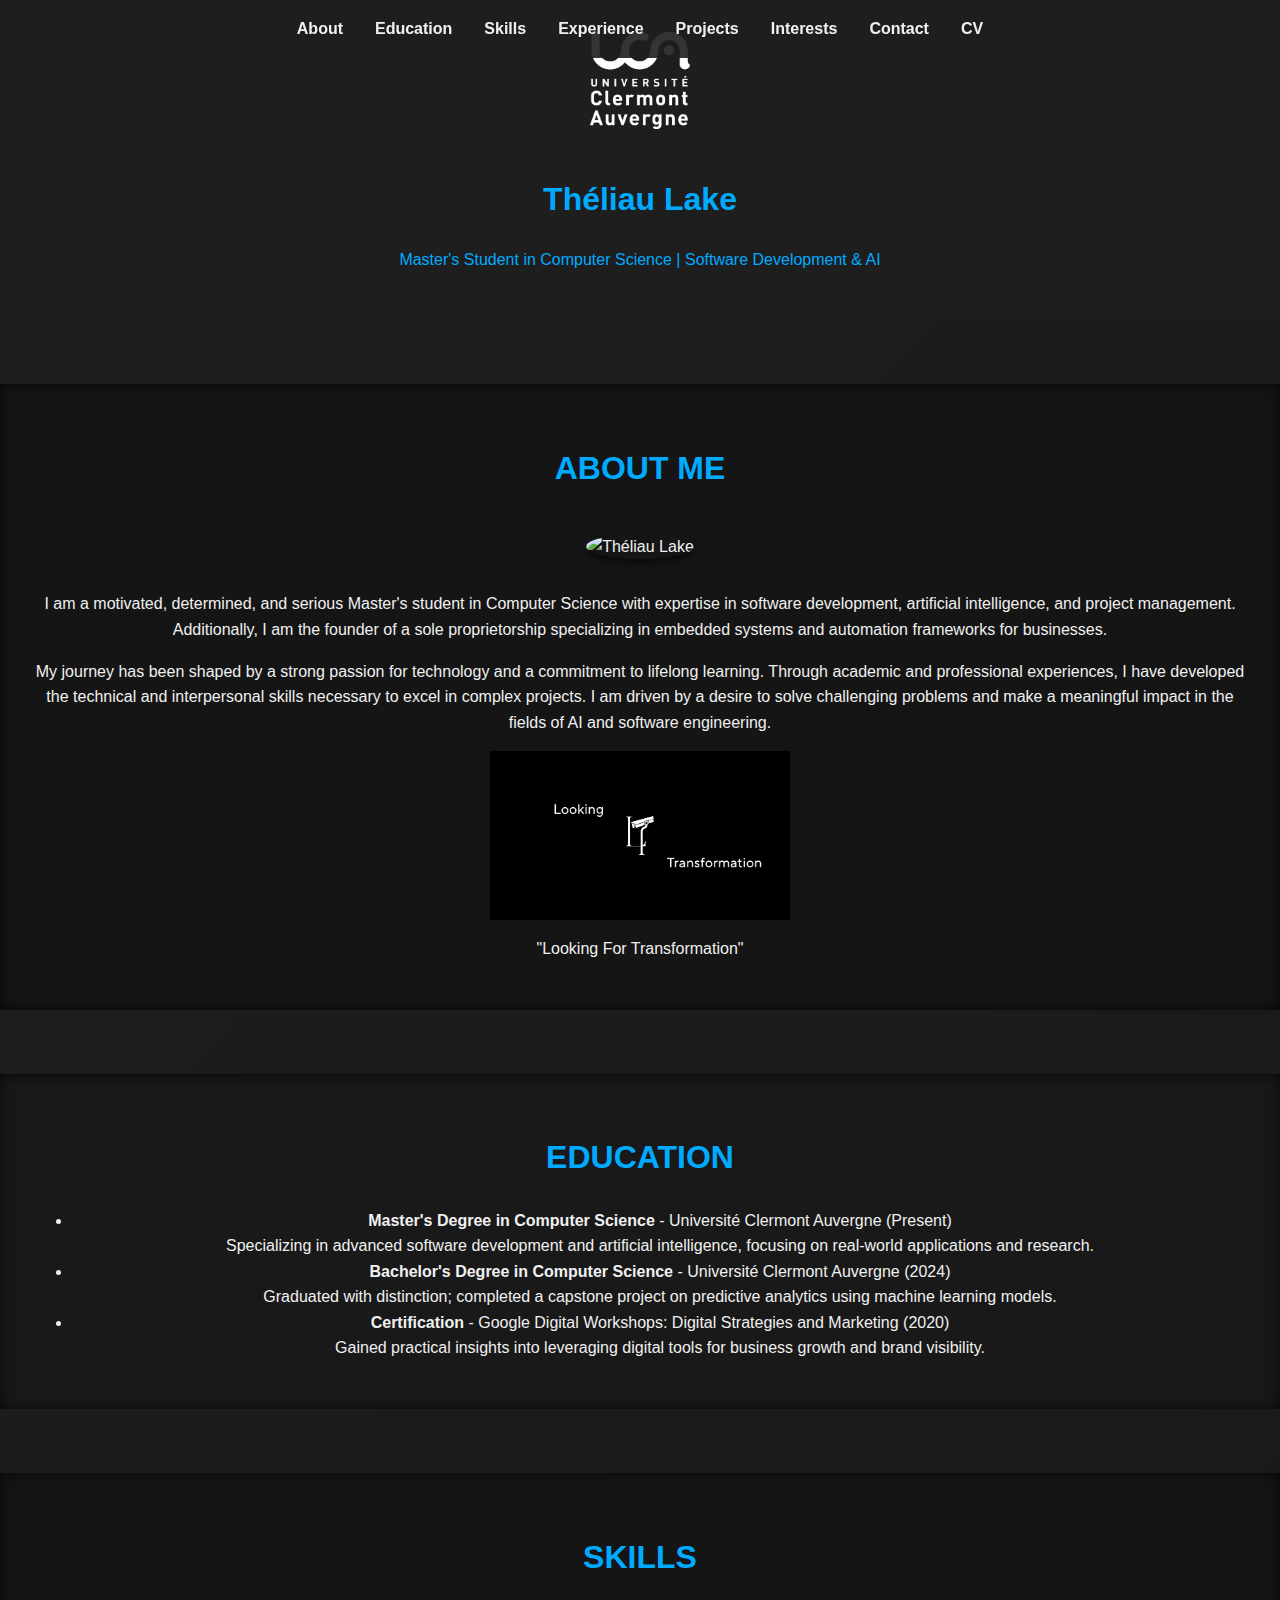
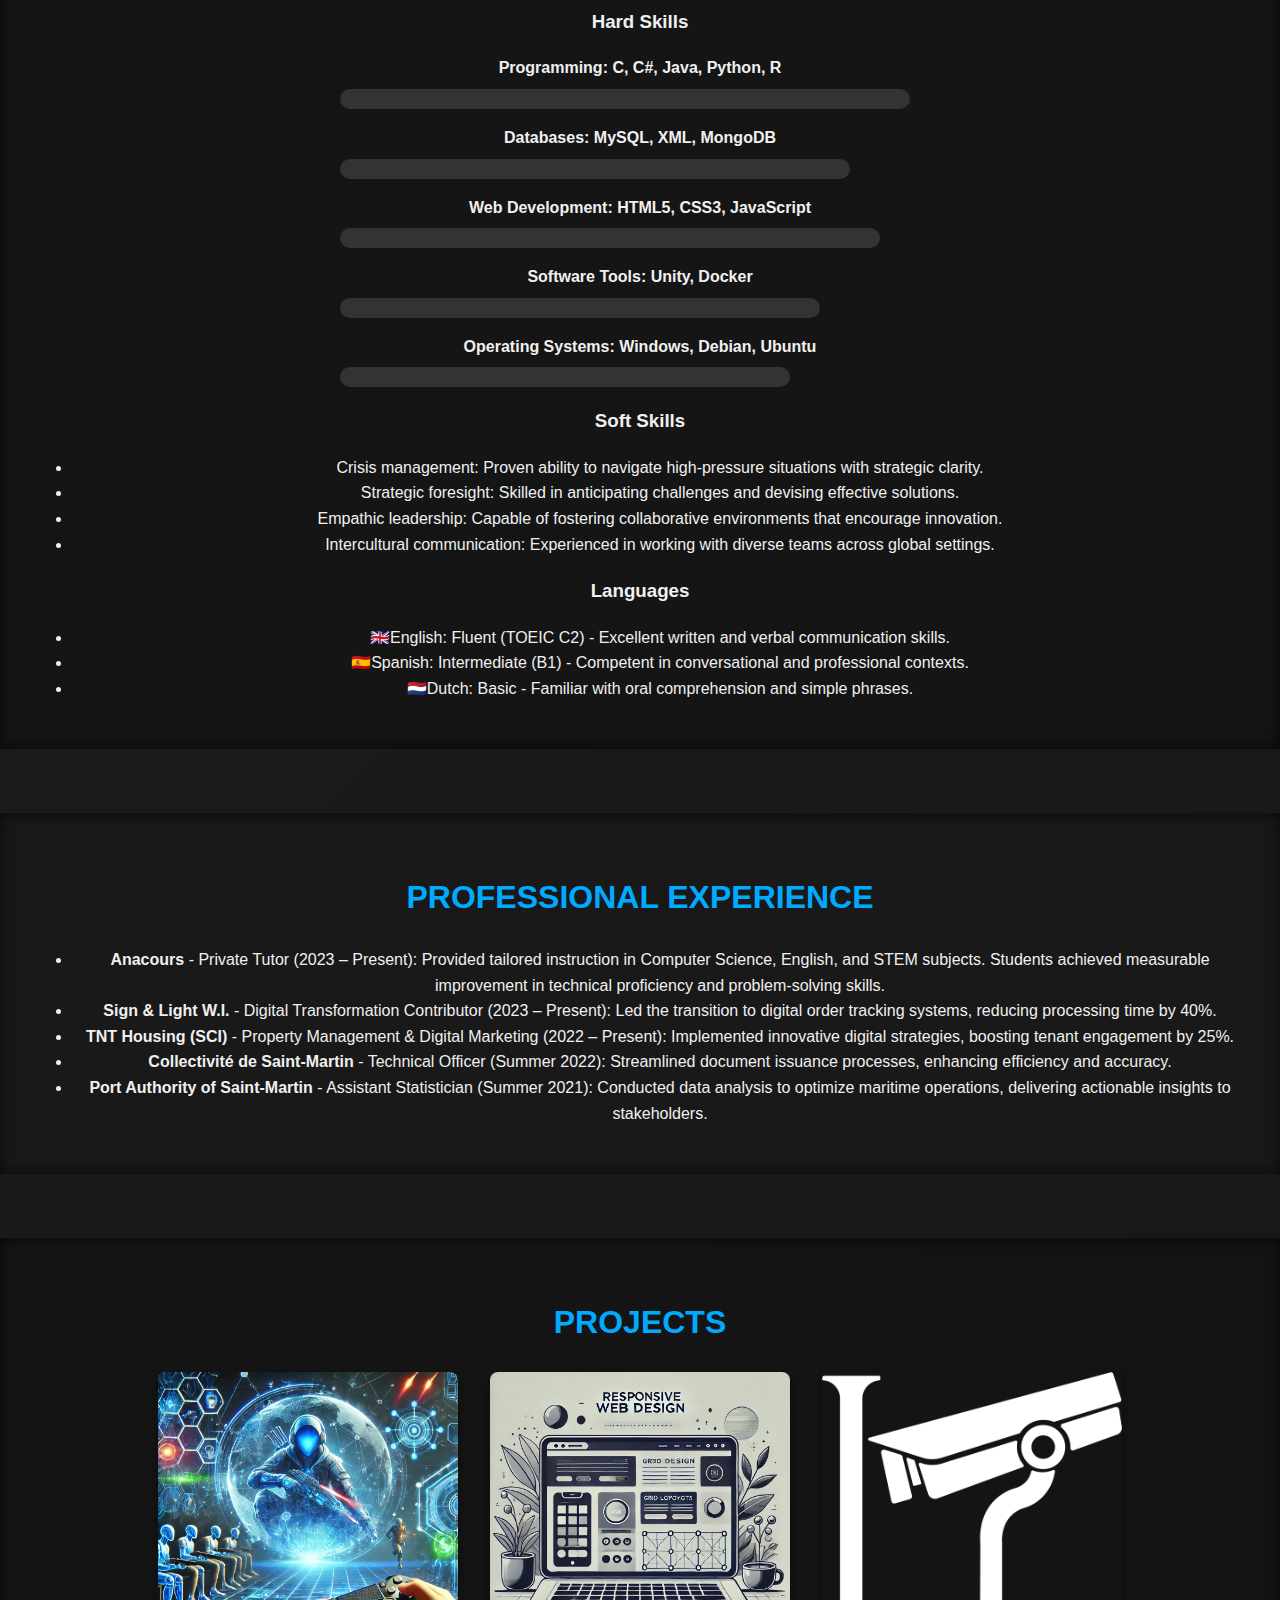
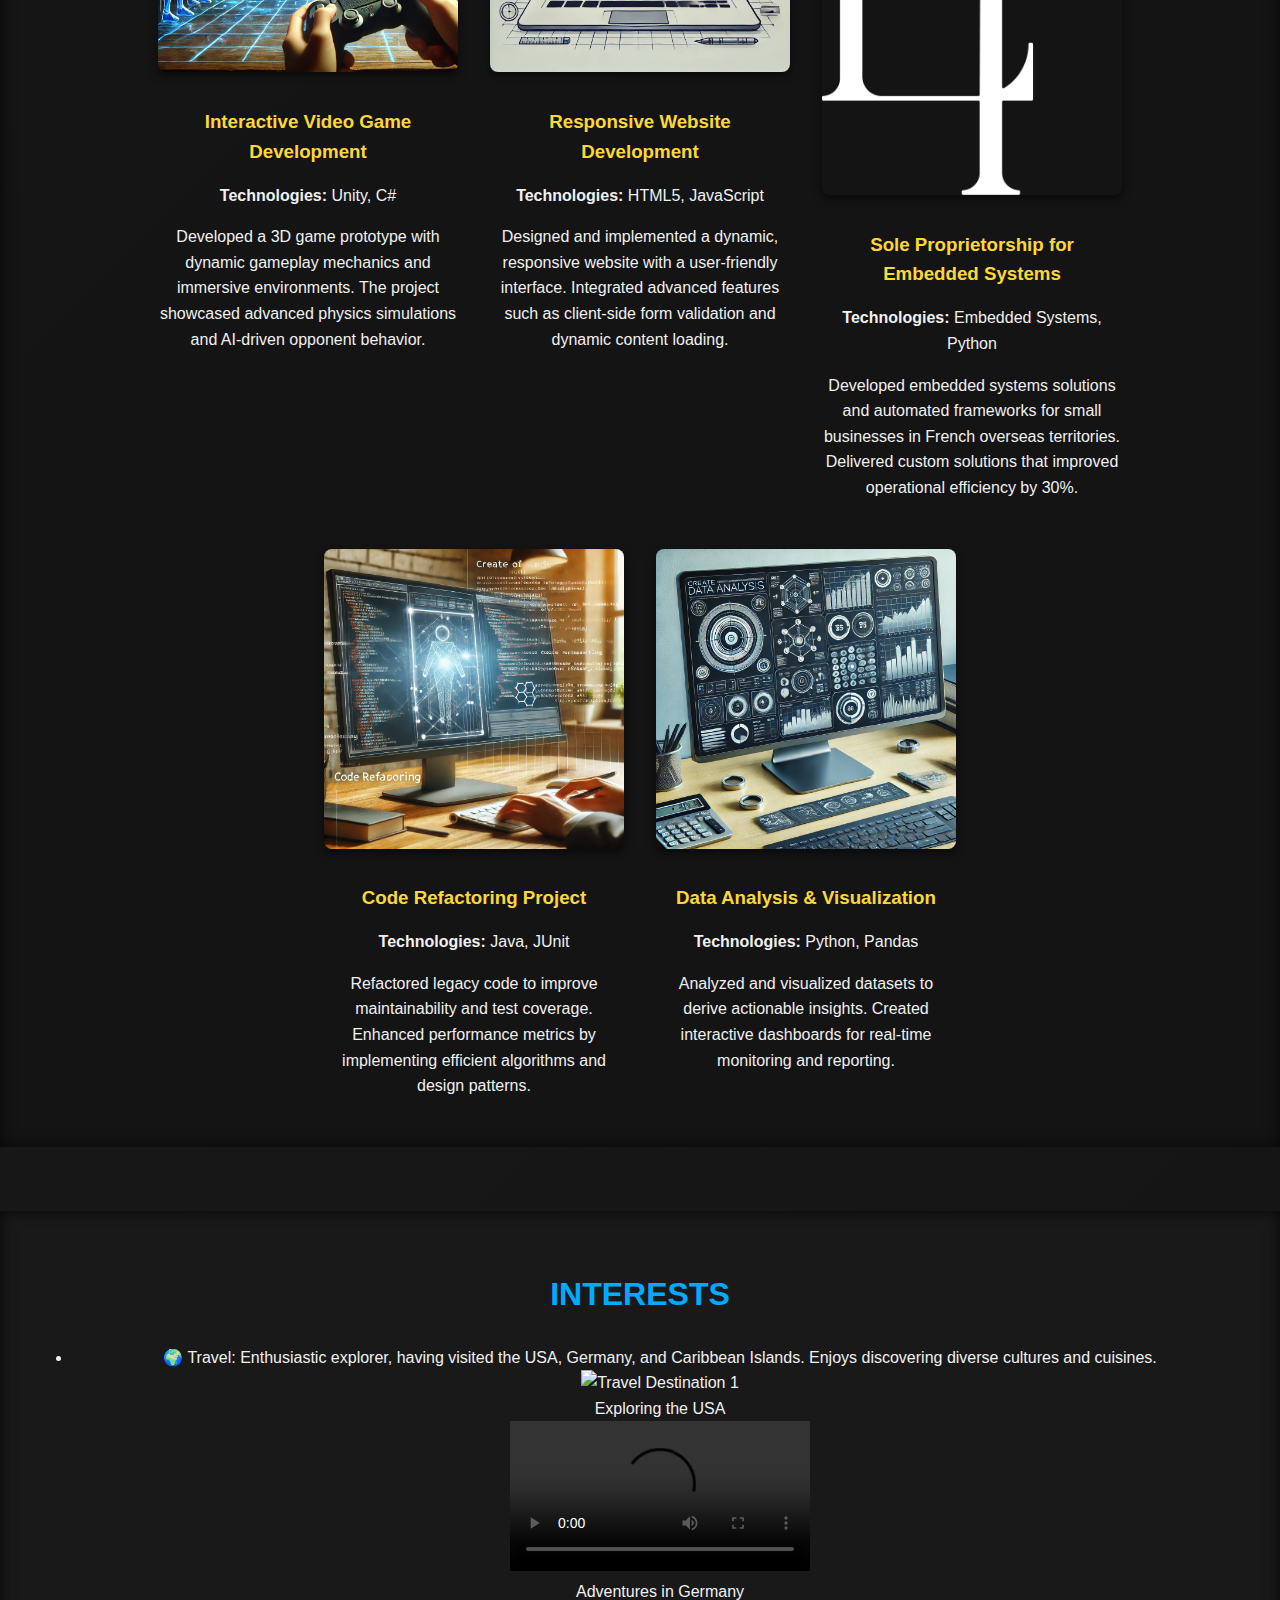
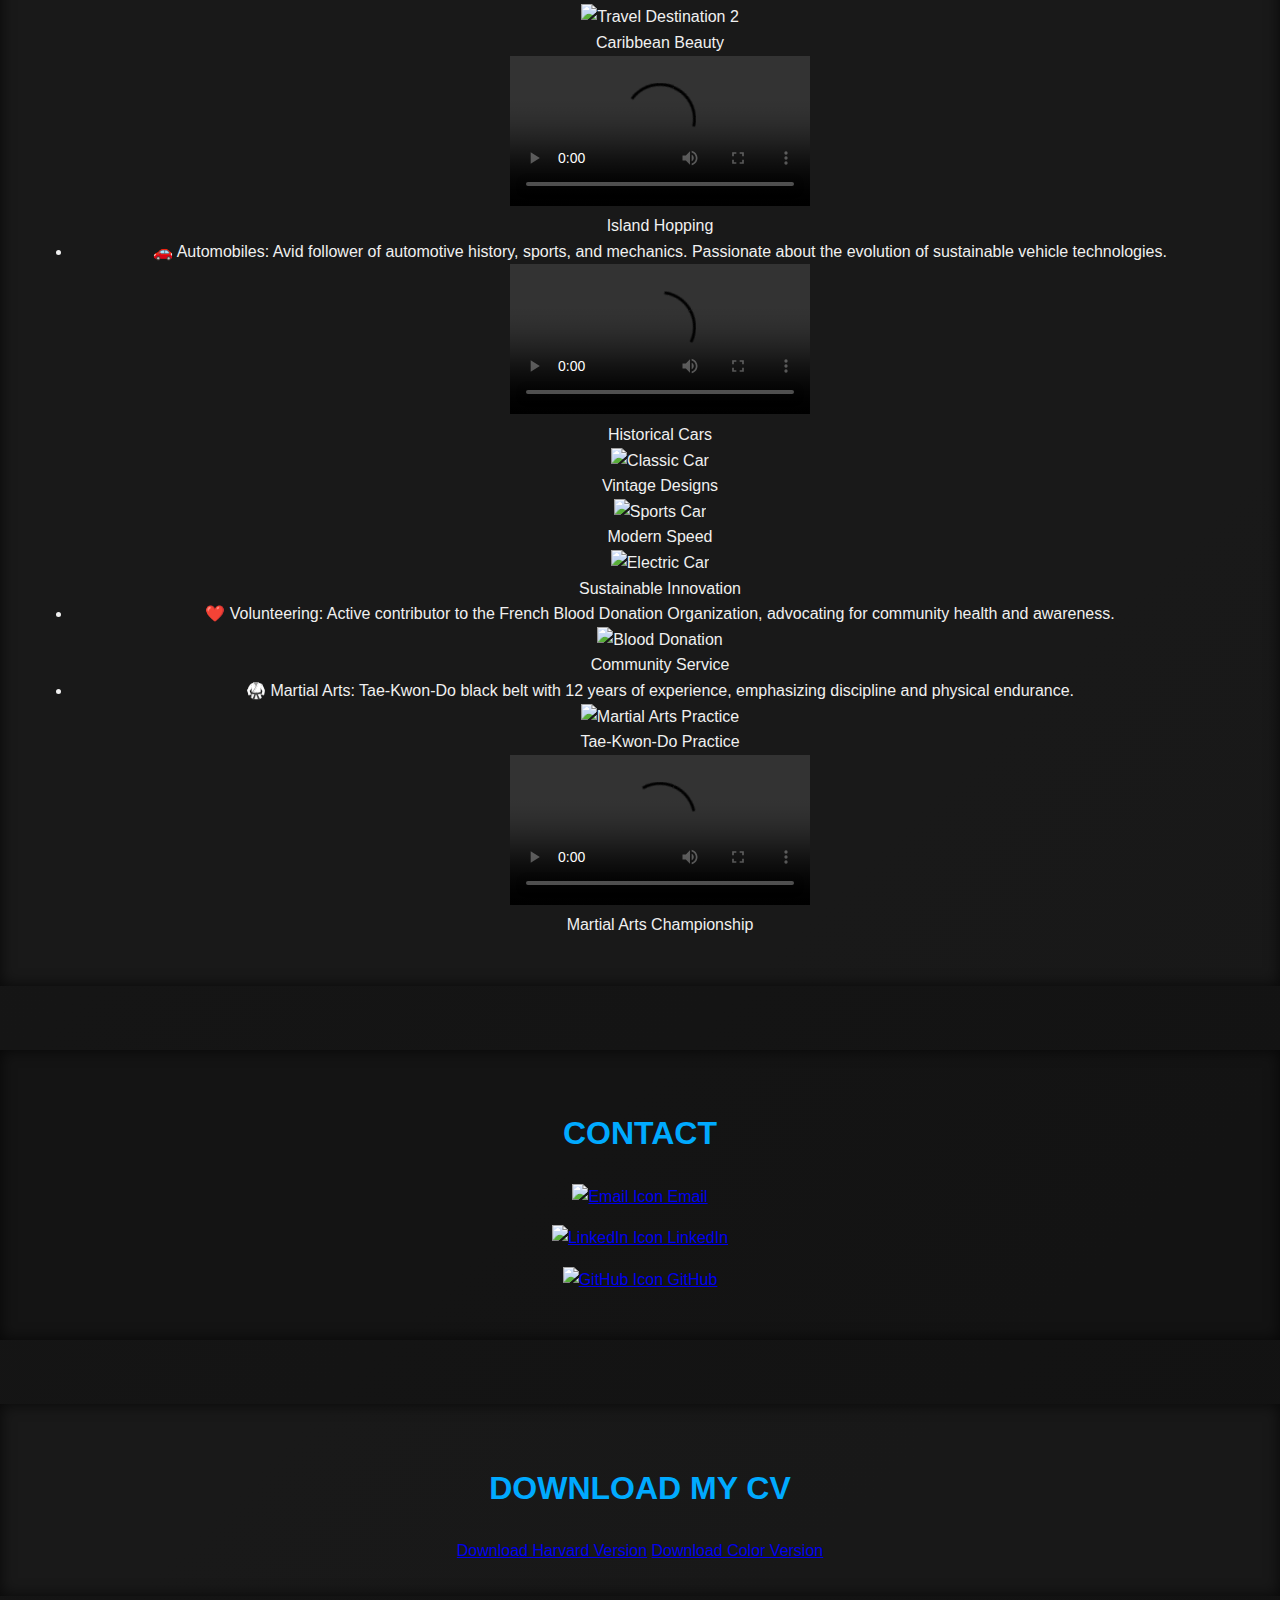
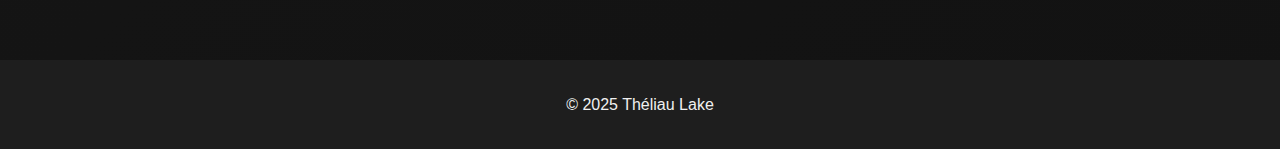
==== index.html @ 4d28a91b "Update index.html adding videos in interest" ====
<!DOCTYPE html>
<html lang="en">
<head>
    <meta charset="UTF-8">
    <meta name="viewport" content="width=device-width, initial-scale=1.0">
    <title>Théliau Lake | ePortfolio</title>
    <link rel="stylesheet" href="styles.css">
</head>
<body>
    <header>
        <img src="logo_UCA_blanc.png" alt="University Logo">
        <h1>Théliau Lake</h1>
        <p>Master's Student in Computer Science | Software Development & AI</p>
    </header>

    <nav>
        <a href="#about">About</a>
        <a href="#education">Education</a>
        <a href="#skills">Skills</a>
        <a href="#experience">Experience</a>
        <a href="#projects">Projects</a>
        <a href="#interests">Interests</a>
        <a href="#contact">Contact</a>
        <a href="#cv">CV</a>
    </nav>

    <section id="about">
        <h2>About Me</h2>
        <img src="20241106_191259.jpg" alt="Théliau Lake" class="profile-img">
        <p>
            I am a <span class="highlight">motivated</span>, <span class="highlight">determined</span>, and <span class="highlight">serious</span> Master's student in Computer Science with expertise in software development, artificial intelligence, and project management. Additionally, I am the founder of a <span class="highlight">sole proprietorship</span> specializing in embedded systems and automation frameworks for businesses.
        </p>
        <p>
            My journey has been shaped by a strong passion for technology and a commitment to lifelong learning. Through academic and professional experiences, I have developed the technical and interpersonal skills necessary to excel in complex projects. I am driven by a desire to solve challenging problems and make a meaningful impact in the fields of AI and software engineering.
        </p>
        <img src="-1_orig (1).jpeg" alt="Company Slogan" class="slogan-img">
        <p class="slogan-text">"Looking For Transformation"</p>
    </section>

    <section id="education">
        <h2>Education</h2>
        <ul>
            <li><strong>Master's Degree in Computer Science</strong> - Université Clermont Auvergne (Present)<br>Specializing in advanced software development and artificial intelligence, focusing on real-world applications and research.</li>
            <li><strong>Bachelor's Degree in Computer Science</strong> - Université Clermont Auvergne (2024)<br>Graduated with distinction; completed a capstone project on predictive analytics using machine learning models.</li>
            <li><strong>Certification</strong> - Google Digital Workshops: Digital Strategies and Marketing (2020)<br>Gained practical insights into leveraging digital tools for business growth and brand visibility.</li>
        </ul>
    </section>

    <section id="skills">
        <h2>Skills</h2>
        <h3>Hard Skills</h3>
        <div class="skill-bar-container">
            <div class="skill-bar">
                <span>Programming: C, C#, Java, Python, R</span>
                <div class="bar" style="--bar-width: 95%;"></div>
            </div>
            <div class="skill-bar">
                <span>Databases: MySQL, XML, MongoDB</span>
                <div class="bar" style="--bar-width: 85%;"></div>
            </div>
            <div class="skill-bar">
                <span>Web Development: HTML5, CSS3, JavaScript</span>
                <div class="bar" style="--bar-width: 90%;"></div>
            </div>
            <div class="skill-bar">
                <span>Software Tools: Unity, Docker</span>
                <div class="bar" style="--bar-width: 80%;"></div>
            </div>
            <div class="skill-bar">
                <span>Operating Systems: Windows, Debian, Ubuntu</span>
                <div class="bar" style="--bar-width: 75%;"></div>
            </div>
        </div>
        <h3>Soft Skills</h3>
        <ul>
            <li>Crisis management: Proven ability to navigate high-pressure situations with strategic clarity.</li>
            <li>Strategic foresight: Skilled in anticipating challenges and devising effective solutions.</li>
            <li>Empathic leadership: Capable of fostering collaborative environments that encourage innovation.</li>
            <li>Intercultural communication: Experienced in working with diverse teams across global settings.</li>
        </ul>
        <h3>Languages</h3>
        <ul>
            <li>🇬🇧English: Fluent (TOEIC C2) - Excellent written and verbal communication skills.</li>
            <li>🇪🇸Spanish: Intermediate (B1) - Competent in conversational and professional contexts.</li>
            <li>🇳🇱Dutch: Basic - Familiar with oral comprehension and simple phrases.</li>
        </ul>
    </section>

    <section id="experience">
        <h2>Professional Experience</h2>
        <ul>
            <li><strong>Anacours</strong> - Private Tutor (2023 – Present): Provided tailored instruction in Computer Science, English, and STEM subjects. Students achieved measurable improvement in technical proficiency and problem-solving skills.</li>
            <li><strong>Sign & Light W.I.</strong> - Digital Transformation Contributor (2023 – Present): Led the transition to digital order tracking systems, reducing processing time by 40%.</li>
            <li><strong>TNT Housing (SCI)</strong> - Property Management & Digital Marketing (2022 – Present): Implemented innovative digital strategies, boosting tenant engagement by 25%.</li>
            <li><strong>Collectivité de Saint-Martin</strong> - Technical Officer (Summer 2022): Streamlined document issuance processes, enhancing efficiency and accuracy.</li>
            <li><strong>Port Authority of Saint-Martin</strong> - Assistant Statistician (Summer 2021): Conducted data analysis to optimize maritime operations, delivering actionable insights to stakeholders.</li>
        </ul>
    </section>

    <section id="projects">
        <h2>Projects</h2>
        <div class="projects-detailed">
            <div class="project-item">
                <img src="project1.jpg" alt="Game Development">
                <div>
                    <h3>Interactive Video Game Development</h3>
                    <p><strong>Technologies:</strong> Unity, C#</p>
                    <p>Developed a 3D game prototype with dynamic gameplay mechanics and immersive environments. The project showcased advanced physics simulations and AI-driven opponent behavior.</p>
                </div>
            </div>
            <div class="project-item">
                <img src="project2.jpg" alt="Website Development">
                <div>
                    <h3>Responsive Website Development</h3>
                    <p><strong>Technologies:</strong> HTML5, JavaScript</p>
                    <p>Designed and implemented a dynamic, responsive website with a user-friendly interface. Integrated advanced features such as client-side form validation and dynamic content loading.</p>
                </div>
            </div>
            <div class="project-item">
                <img src="project3.png" alt="Embedded Systems">
                <div>
                    <h3>Sole Proprietorship for Embedded Systems</h3>
                    <p><strong>Technologies:</strong> Embedded Systems, Python</p>
                    <p>Developed embedded systems solutions and automated frameworks for small businesses in French overseas territories. Delivered custom solutions that improved operational efficiency by 30%.</p>
                </div>
            </div>
            <div class="project-item">
                <img src="project4.jpg" alt="Code Refactoring">
                <div>
                    <h3>Code Refactoring Project</h3>
                    <p><strong>Technologies:</strong> Java, JUnit</p>
                    <p>Refactored legacy code to improve maintainability and test coverage. Enhanced performance metrics by implementing efficient algorithms and design patterns.</p>
                </div>
            </div>
            <div class="project-item">
                <img src="project5.jpg" alt="Data Analysis">
                <div>
                    <h3>Data Analysis & Visualization</h3>
                    <p><strong>Technologies:</strong> Python, Pandas</p>
                    <p>Analyzed and visualized datasets to derive actionable insights. Created interactive dashboards for real-time monitoring and reporting.</p>
                </div>
            </div>
        </div>
    </section>
<section id="interests">
        <h2>Interests</h2>
        <div class="interest-grid">
            <!-- Travel -->
            <ul>
            <li>🌍 Travel: Enthusiastic explorer, having visited the USA, Germany, and Caribbean Islands. Enjoys discovering diverse cultures and cuisines.
            <div class="interest-item">
                <img src="travel1.jpg" alt="Travel Destination 1">
                <div class="overlay">Exploring the USA</div>
            </div>
            <div class="interest-item">
                <video src="travel2.mp4" controls></video>
                <div class="overlay">Adventures in Germany</div>
            </div>
            <div class="interest-item">
                <img src="travel3.jpg" alt="Travel Destination 2">
                <div class="overlay">Caribbean Beauty</div>
            </div>
            <div class="interest-item">
                <video src="travel4.mp4" controls></video>
                <div class="overlay">Island Hopping</div>
            </div> </li>

            <!-- Automobiles -->
            <li>🚗 Automobiles: Avid follower of automotive history, sports, and mechanics. Passionate about the evolution of sustainable vehicle technologies.
            <div class="interest-item">
                <video src="automobile1.mp4" controls></video>
                <div class="overlay">Historical Cars</div>
            </div>
            <div class="interest-item">
                <img src="automobile2.jpg" alt="Classic Car">
                <div class="overlay">Vintage Designs</div>
            </div>
            <div class="interest-item">
                <img src="automobile3.jpg" alt="Sports Car">
                <div class="overlay">Modern Speed</div>
            </div>
            <div class="interest-item">
                <img src="automobile4.jpg" alt="Electric Car">
                <div class="overlay">Sustainable Innovation</div>
            </div> </li>

            <!-- Blood Donation -->
            <li>❤️ Volunteering: Active contributor to the French Blood Donation Organization, advocating for community health and awareness.
            <div class="interest-item">
                <img src="blood_donation.jpg" alt="Blood Donation">
                <div class="overlay">Community Service</div>
            </div> </li>

            <!-- Martial Arts -->
            <li>🥋 Martial Arts: Tae-Kwon-Do black belt with 12 years of experience, emphasizing discipline and physical endurance.
            <div class="interest-item">
                <img src="martial_arts1.jpg" alt="Martial Arts Practice">
                <div class="overlay">Tae-Kwon-Do Practice</div>
            </div>
            <div class="interest-item">
                <video src="martial_arts2.mp4" controls></video>
                <div class="overlay">Martial Arts Championship</div>
            </div> </li>
            </ul>
        </div>
    </section>


    <section id="contact">
        <h2>Contact</h2>
        <div class="contact-icons">
            <p><a href="mailto:laketheliau@gmail.com"><img src="icons/email.png" alt="Email Icon"> Email</a></p>
            <p><a href="https://www.linkedin.com/in/th%C3%A9liau-lake-4b4109336/"><img src="icons/linkedin.png" alt="LinkedIn Icon"> LinkedIn</a></p>
            <p><a href="https://github.com/theliau17"><img src="icons/github.png" alt="GitHub Icon"> GitHub</a></p>
        </div>
    </section>

    <section class="cv-download" id="cv">
        <h2>Download My CV</h2>
        <a href="cv_harvard_en.pdf" download>Download Harvard Version</a>
        <a href="CV2425_EN_New.pdf" download>Download Color Version</a>
    </section>

    <footer>
        <p>&copy; 2025 Théliau Lake</p>
    </footer>

    <script src="scripts.js"></script>
</body>
</html>
---- styles.css ----
/* General Styles */
body {
    font-family: 'Segoe UI', Tahoma, Geneva, Verdana, sans-serif;
    margin: 0;
    padding: 0;
    background: linear-gradient(135deg, #1e1e1e, #121212);
    color: #f0f0f0;
    line-height: 1.6;
}
header {
    background: #1e1e1e;
    color: #00aaff;
    padding: 2rem 0;
    text-align: center;
}
header img {
    max-width: 100px;
    margin-bottom: 1rem;
}
.profile-img {
    width: 150px;
    height: 150px;
    border-radius: 50%;
    margin: 1rem 0;
    box-shadow: 0 4px 6px rgba(0, 0, 0, 0.5);
}
.slogan-img {
    width: 300px;
    height: auto;
    margin: 1rem auto;
    display: block;
}
nav {
    display: flex;
    justify-content: center;
    background: rgba(30, 30, 30, 0.9);
    padding: 1rem 0;
    position: fixed;
    top: 0;
    width: 100%;
    z-index: 1000;
}
nav a {
    color: #f0f0f0;
    text-decoration: none;
    margin: 0 1rem;
    font-size: 1rem;
    font-weight: bold;
    transition: color 0.3s, transform 0.3s;
}
nav a:hover {
    color: #00aaff;
    transform: scale(1.1);
}

/* Sections */
section {
    padding: 2rem;
    margin: 4rem 0;
    text-align: center;
    background: rgba(20, 20, 20, 0.8);
    box-shadow: inset 0 0 15px rgba(0, 0, 0, 0.7);
}
section:nth-of-type(even) {
    background: rgba(25, 25, 25, 0.9);
}
section h2 {
    color: #00aaff;
    font-size: 2rem;
    margin-bottom: 1.5rem;
    text-transform: uppercase;
}

/* Skills Progress Bars */
.skill-bar-container {
    max-width: 600px;
    margin: 0 auto;
    display: flex;
    flex-direction: column;
    gap: 1rem;
}
.skill-bar {
    display: flex;
    flex-direction: column;
    gap: 0.5rem;
}
.skill-bar span {
    font-weight: bold;
    font-size: 1rem;
}
.bar {
    position: relative;
    background: #333;
    border-radius: 10px;
    height: 20px;
    overflow: hidden;
}
.bar::after {
    content: '';
    position: absolute;
    left: 0;
    top: 0;
    height: 100%;
    background: linear-gradient(90deg, #fdd835, #ffeb3b);
    width: 0%;
    animation: growBar 2s ease-out forwards;
}
@keyframes growBar {
    from {
        width: 0%;
    }
    to {
        width: var(--bar-width);
    }
}

/* Projects */
.projects-detailed {
    display: flex;
    flex-wrap: wrap;
    justify-content: center;
    gap: 2rem;
}
.project-item {
    display: flex;
    flex-direction: column;
    align-items: center;
    max-width: 300px;
    text-align: center;
}
.project-item img {
    max-width: 100%;
    border-radius: 8px;
    box-shadow: 0 4px 8px rgba(0, 0, 0, 0.5);
    margin-bottom: 1rem;
}
.project-item h3 {
    color: #fdd835;
    margin-bottom: 0.5rem;
}

/* Footer */
footer {
    text-align: center;
    padding: 1rem;
    background: #1e1e1e;
    color: #f0f0f0;
}

/* Responsive Design */
@media screen and (max-width: 768px) {
    .projects-detailed {
        flex-direction: column;
    }
}
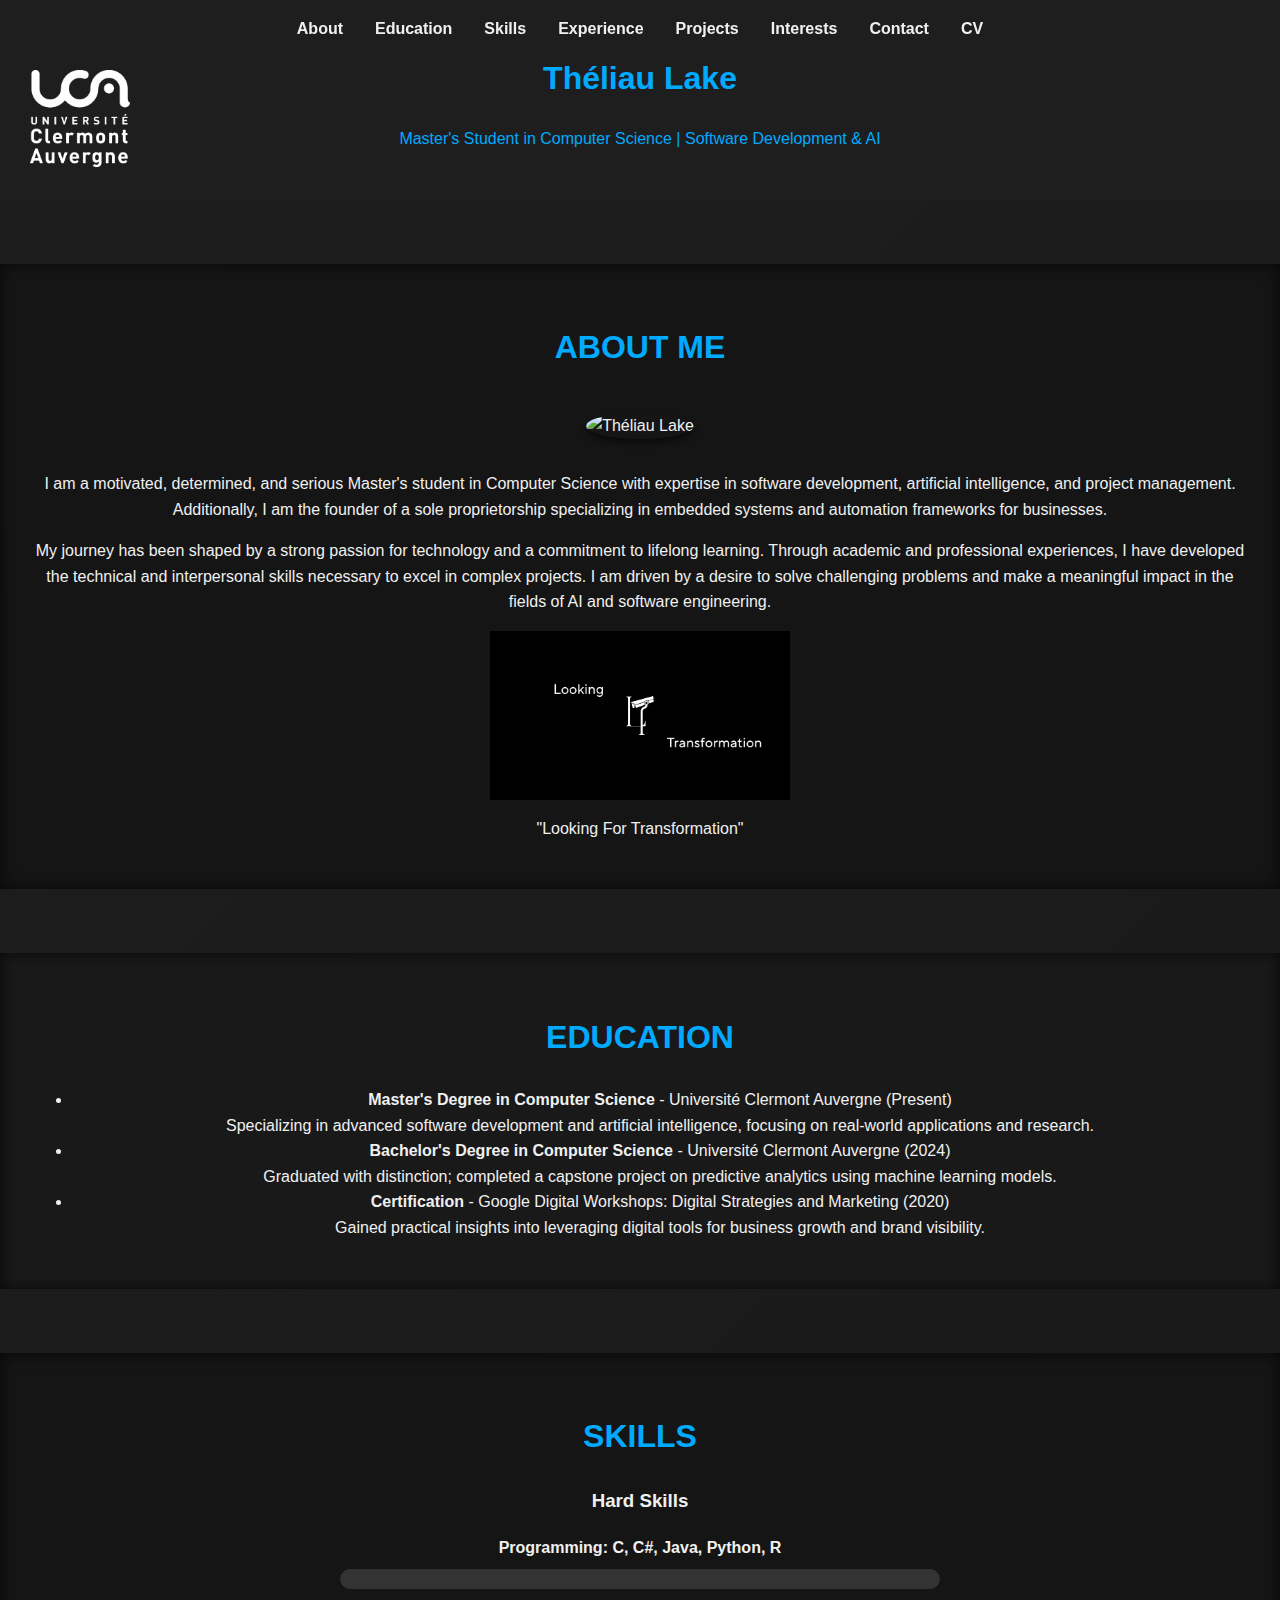
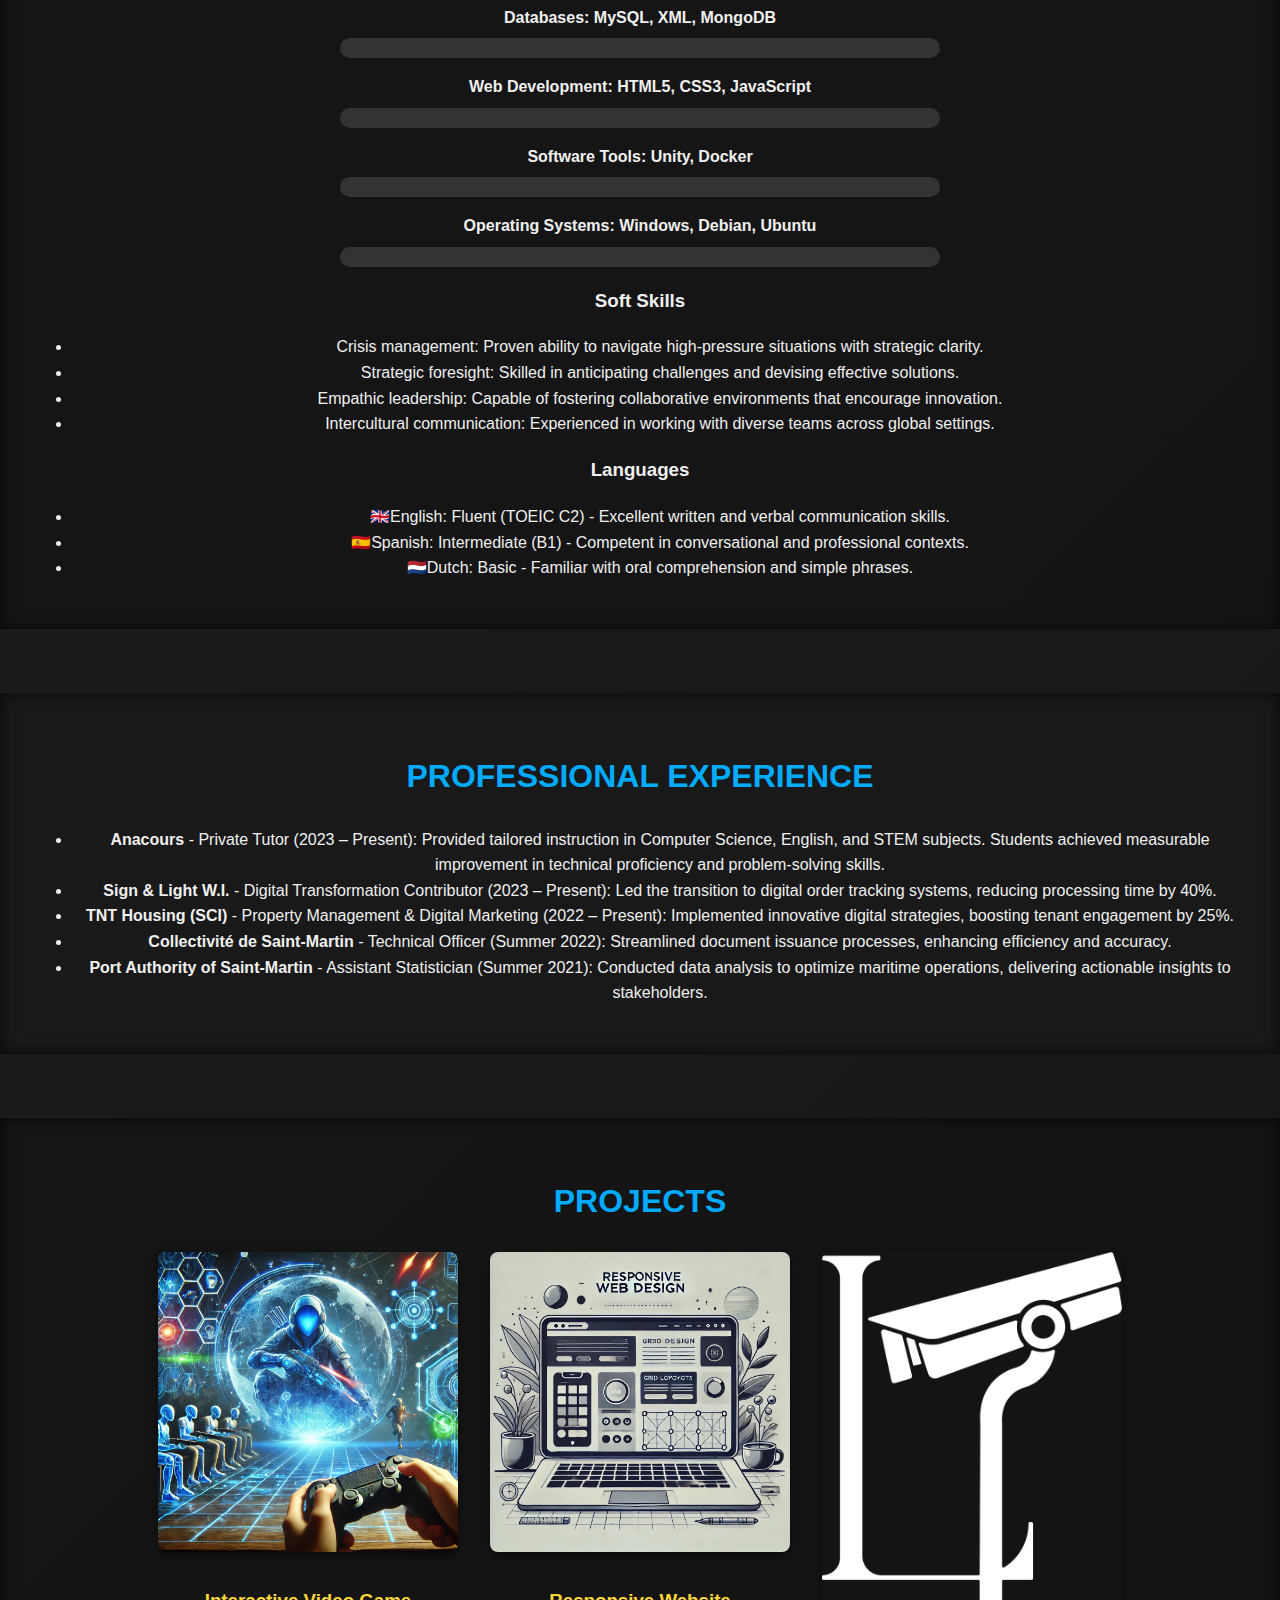
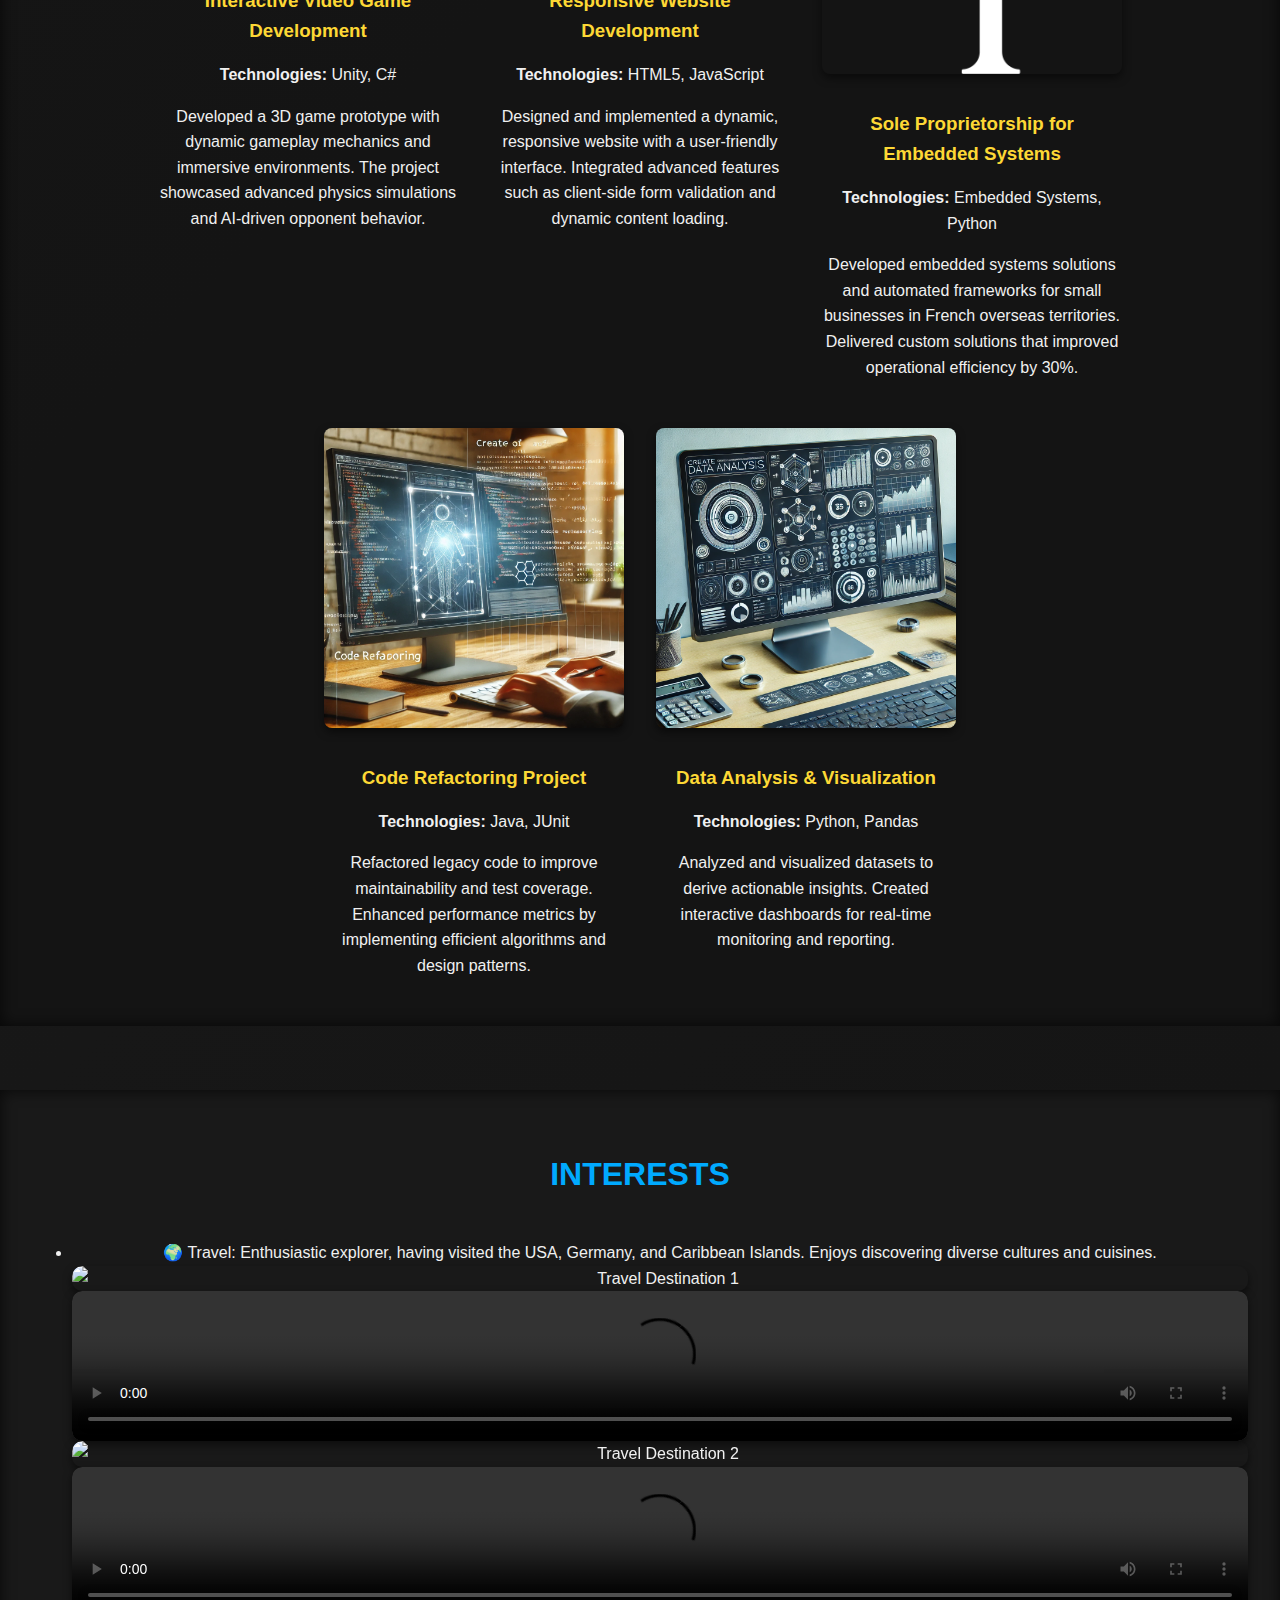
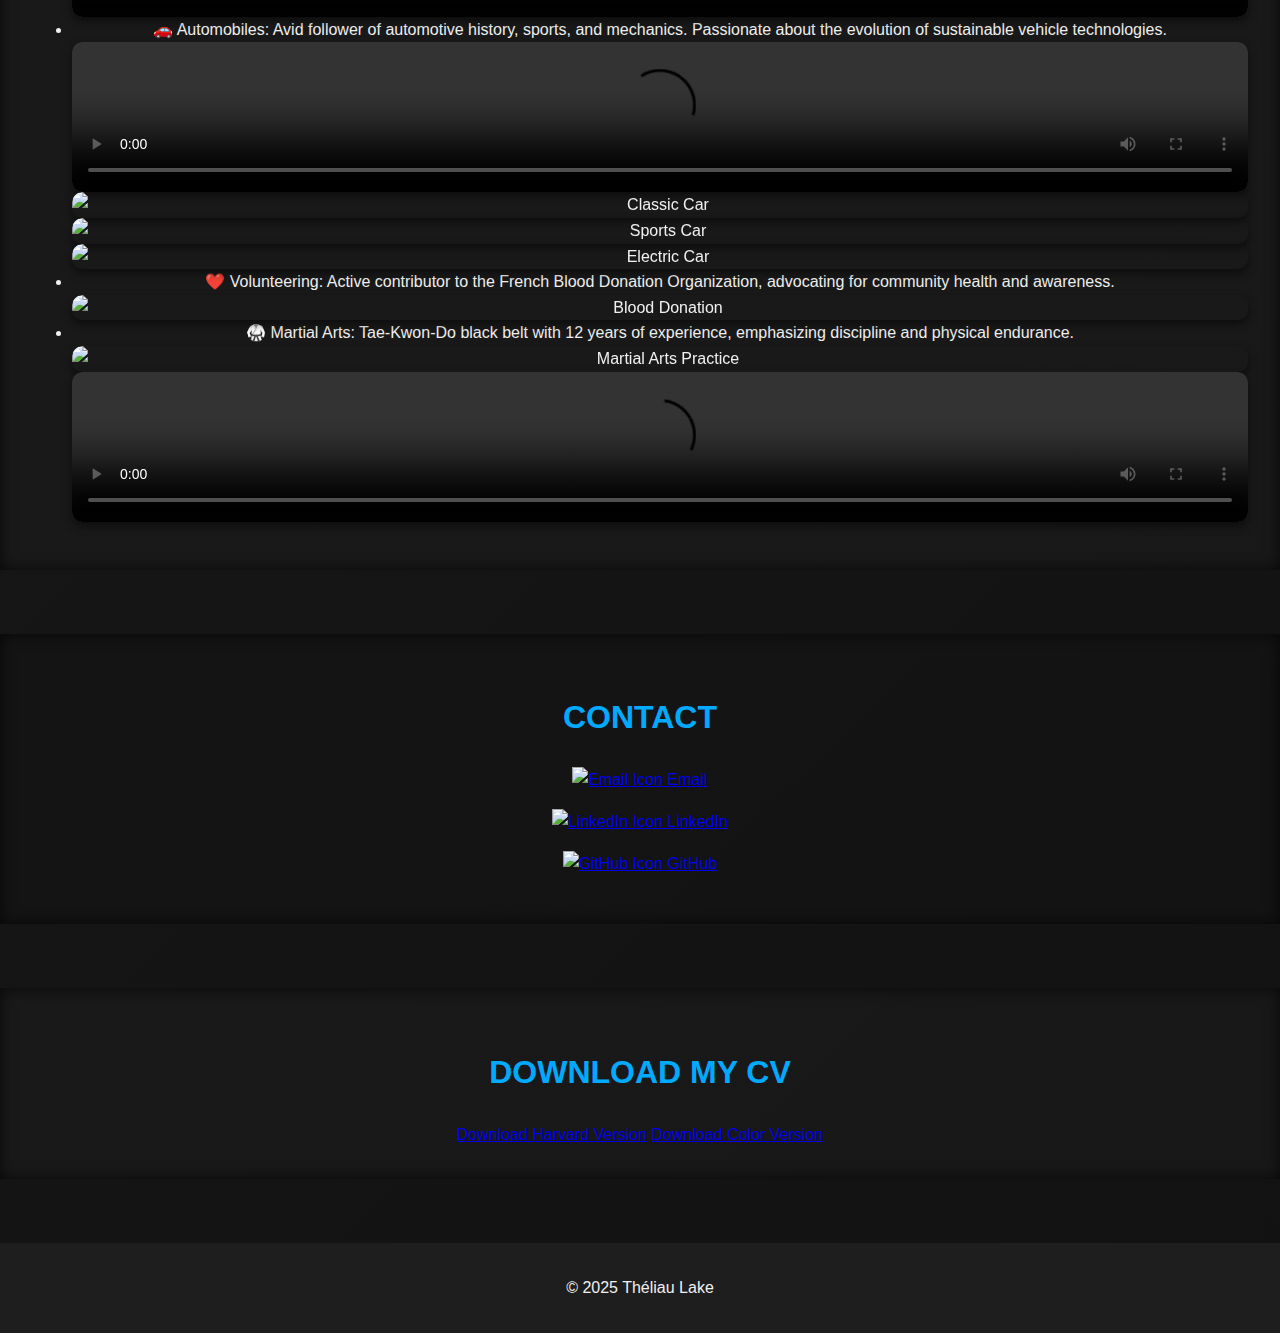
==== commit d6c1fc35: "Update index.html" ====
--- a/index.html
+++ b/index.html
@@ -209,9 +209,9 @@
     <section id="contact">
         <h2>Contact</h2>
         <div class="contact-icons">
-            <p><a href="mailto:laketheliau@gmail.com"><img src="icons/email.png" alt="Email Icon"> Email</a></p>
-            <p><a href="https://www.linkedin.com/in/th%C3%A9liau-lake-4b4109336/"><img src="icons/linkedin.png" alt="LinkedIn Icon"> LinkedIn</a></p>
-            <p><a href="https://github.com/theliau17"><img src="icons/github.png" alt="GitHub Icon"> GitHub</a></p>
+            <p><a href="mailto:laketheliau@gmail.com"><img src="https://img.icons8.com/ios-glyphs/30/00aaff/email.png" alt="Email Icon"> Email</a></p>
+            <p><a href="https://www.linkedin.com/in/th%C3%A9liau-lake-4b4109336/"><img src="https://img.icons8.com/ios-glyphs/30/00aaff/linkedin.png" alt="LinkedIn Icon"> LinkedIn</a></p>
+            <p><a href="https://github.com/theliau17"><img src="https://img.icons8.com/ios-glyphs/30/00aaff/github.png"" alt="GitHub Icon"> GitHub</a></p>
         </div>
     </section>
 
--- a/styles.css
+++ b/styles.css
@@ -14,8 +14,10 @@
     text-align: center;
 }
 header img {
-    max-width: 100px;
-    margin-bottom: 1rem;
+   position: absolute;
+            top: 70px;
+            left: 30px;
+            max-width: 100px;
 }
 .profile-img {
     width: 150px;
@@ -139,6 +141,125 @@
     margin-bottom: 0.5rem;
 }
 
+/* Interests Section */
+#interests {
+    padding: 2rem;
+    text-align: center;
+    background: rgba(25, 25, 25, 0.9);
+    color: #f0f0f0;
+}
+.interest-grid {
+    display: grid;
+    grid-template-columns: repeat(auto-fit, minmax(200px, 1fr));
+    gap: 1.5rem;
+    margin-top: 1.5rem;
+}
+.interest-item {
+    position: relative;
+    overflow: hidden;
+    border-radius: 10px;
+    box-shadow: 0 4px 8px rgba(0, 0, 0, 0.5);
+    transition: transform 0.3s ease;
+}
+.interest-item:hover {
+    transform: scale(1.05);
+}
+.interest-item img,
+.interest-item video {
+    width: 100%;
+    height: auto;
+    display: block;
+    border-radius: 10px;
+}
+.interest-item .overlay {
+    position: absolute;
+    top: 0;
+    left: 0;
+    width: 100%;
+    height: 100%;
+    background: rgba(0, 0, 0, 0.6);
+    display: flex;
+    justify-content: center;
+    align-items: center;
+    opacity: 0;
+    transition: opacity 0.3s ease;
+    color: #fff;
+    font-size: 1.2rem;
+    text-align: center;
+    padding: 0.5rem;
+}
+.interest-item:hover .overlay {
+    opacity: 1;
+}
+
+/* Lightbox Modal */
+.lightbox {
+    display: none;
+    position: fixed;
+    top: 0;
+    left: 0;
+    width: 100%;
+    height: 100%;
+    background: rgba(0, 0, 0, 0.8);
+    justify-content: center;
+    align-items: center;
+    z-index: 1000;
+}
+.lightbox img,
+.lightbox video {
+    max-width: 90%;
+    max-height: 90%;
+    border-radius: 10px;
+}
+.lightbox-close {
+    position: absolute;
+    top: 20px;
+    right: 20px;
+    font-size: 2rem;
+    color: #fff;
+    cursor: pointer;
+}
+
+/* Interests Section 
+.interest-grid {
+    display: grid;
+    grid-template-columns: repeat(auto-fit, minmax(200px, 1fr));
+    gap: 1.5rem;
+    margin-top: 1.5rem;
+}
+.interest-item {
+    position: relative;
+    overflow: hidden;
+    border-radius: 10px;
+}
+.interest-item img,
+.interest-item video {
+    width: 100%;
+    height: auto;
+    display: block;
+    border-radius: 10px;
+}
+.interest-item .overlay {
+    position: absolute;
+    top: 0;
+    left: 0;
+    width: 100%;
+    height: 100%;
+    background: rgba(0, 0, 0, 0.6);
+    color: #fff;
+    display: flex;
+    justify-content: center;
+    align-items: center;
+    opacity: 0;
+    transition: opacity 0.3s ease;
+}
+.interest-item:hover .overlay {
+    opacity: 1;
+}*/
+.findmyresume{
+            color: #00aaff;
+            font-weight: bold;
+            }
 /* Footer */
 footer {
     text-align: center;
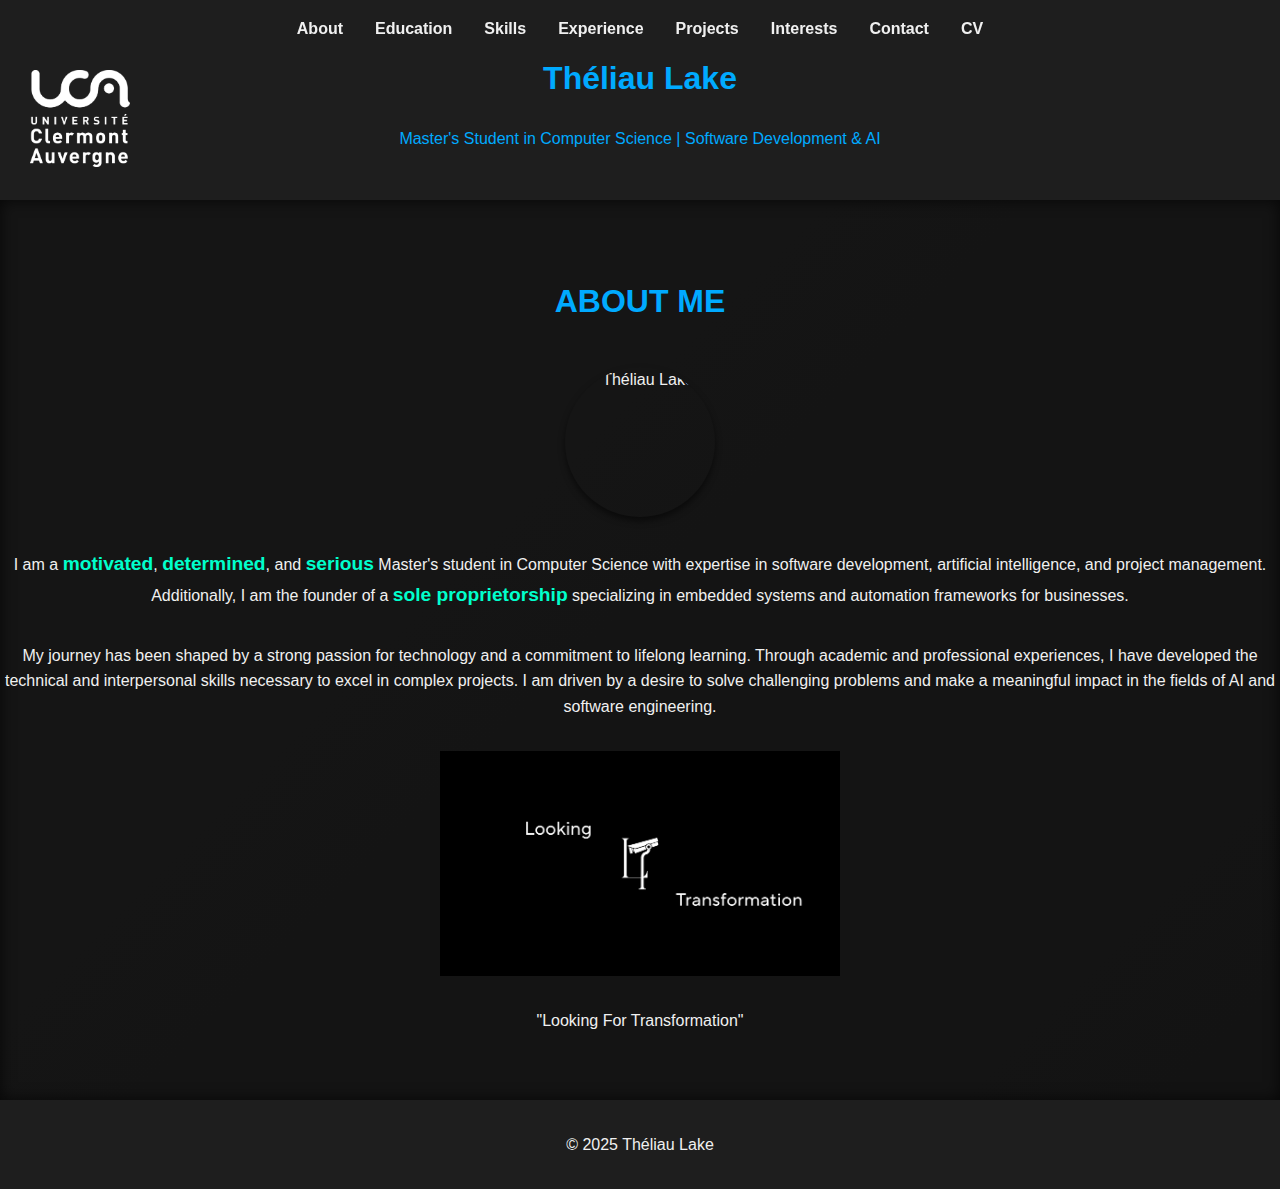
==== commit d036a1a6: "Update index.html" ====
--- a/index.html
+++ b/index.html
@@ -168,20 +168,20 @@
             <!-- Automobiles -->
             <li>🚗 Automobiles: Avid follower of automotive history, sports, and mechanics. Passionate about the evolution of sustainable vehicle technologies.
             <div class="interest-item">
-                <video src="automobile1.mp4" controls></video>
-                <div class="overlay">Historical Cars</div>
+                <video src="automobile1_1.mp4" controls></video>
+                <div class="overlay">Sports Car Racing</div>
             </div>
             <div class="interest-item">
                 <img src="automobile2.jpg" alt="Classic Car">
-                <div class="overlay">Vintage Designs</div>
+                <div class="overlay">Ferrari Museum Italia</div>
             </div>
             <div class="interest-item">
                 <img src="automobile3.jpg" alt="Sports Car">
-                <div class="overlay">Modern Speed</div>
-            </div>
-            <div class="interest-item">
-                <img src="automobile4.jpg" alt="Electric Car">
-                <div class="overlay">Sustainable Innovation</div>
+                <div class="overlay">Modern Speed Monaco</div>
+            </div>
+            <div class="interest-item">
+                <video src="automobile4.mp4" controls></video>
+                <div class="overlay">Sustainable Innovation (E.V)</div>
             </div> </li>
 
             <!-- Blood Donation -->
@@ -199,7 +199,7 @@
             </div>
             <div class="interest-item">
                 <video src="martial_arts2.mp4" controls></video>
-                <div class="overlay">Martial Arts Championship</div>
+                <div class="overlay">Board breaking demonstration</div>
             </div> </li>
             </ul>
         </div>
--- a/styles.css
+++ b/styles.css
@@ -27,7 +27,7 @@
     box-shadow: 0 4px 6px rgba(0, 0, 0, 0.5);
 }
 .slogan-img {
-    width: 300px;
+    width: 400px;
     height: auto;
     margin: 1rem auto;
     display: block;
@@ -54,17 +54,30 @@
     color: #00aaff;
     transform: scale(1.1);
 }
+p {
+    text-align: center; /* Centers paragraph text */
+}
 
 /* Sections */
 section {
-    padding: 2rem;
-    margin: 4rem 0;
-    text-align: center;
-    background: rgba(20, 20, 20, 0.8);
-    box-shadow: inset 0 0 15px rgba(0, 0, 0, 0.7);
-}
+            display: flex;
+            flex-direction: column;
+            justify-content: center;
+            align-items: center;
+            min-height: 100vh;
+            margin: 0; /* Removes any unwanted spacing */
+            padding: 0; /* Removes any padding that could cause scrolling */
+            /*padding: 2rem;*/
+            scroll-snap-align: start;
+            position: relative;
+            text-align: center;
+            background: rgba(20, 20, 20, 0.8);
+            box-shadow: inset 0 0 15px rgba(0, 0, 0, 0.7);
+        }
+
 section:nth-of-type(even) {
     background: rgba(25, 25, 25, 0.9);
+    border-radius: 8px;
 }
 section h2 {
     color: #00aaff;
@@ -73,6 +86,61 @@
     text-transform: uppercase;
 }
 
+/*CV*/
+ .cv-download {
+            text-align: center;
+            margin-top: 15vh;
+        }
+        .cv-download a {
+            display: inline-block;
+            margin: 0.5rem;
+            padding: 1rem 2rem;
+            color: #121212;
+            background: #00aaff;
+            text-decoration: none;
+            font-weight: bold;
+            border-radius: 8px;
+            transition: background 0.3s, transform 0.3s;
+        }
+        .cv-download a:hover {
+            background: #0088cc;
+            transform: scale(1.1);
+        }
+ .contact-icons {
+            text-align: center;
+            margin-top: 10vh;
+        }
+        .contact-icons a {
+            display: inline-block;
+            margin: 0.5rem;
+            padding: 1rem 2rem;
+            color: #121212;
+            background: white;
+            text-decoration: none;
+            font-weight: bold;
+            border-radius: 8px;
+            transition: background 0.3s, transform 0.3s;
+        }
+        .contact-icons a:hover {
+            background: white;
+            transform: scale(1.1);
+        }
+        ul {
+            padding-left: 1.5rem;
+            text-align: center;
+            max-width: 600px;
+        }
+        ul li {
+            margin: 0.5rem 0;
+            font-size: 1.2rem;
+            text-align: center;
+        }
+
+ .highlight {
+            color: #00ffcc;
+            font-weight: bold;
+            font-size: 1.2rem;
+        }
 /* Skills Progress Bars */
 .skill-bar-container {
     max-width: 600px;
